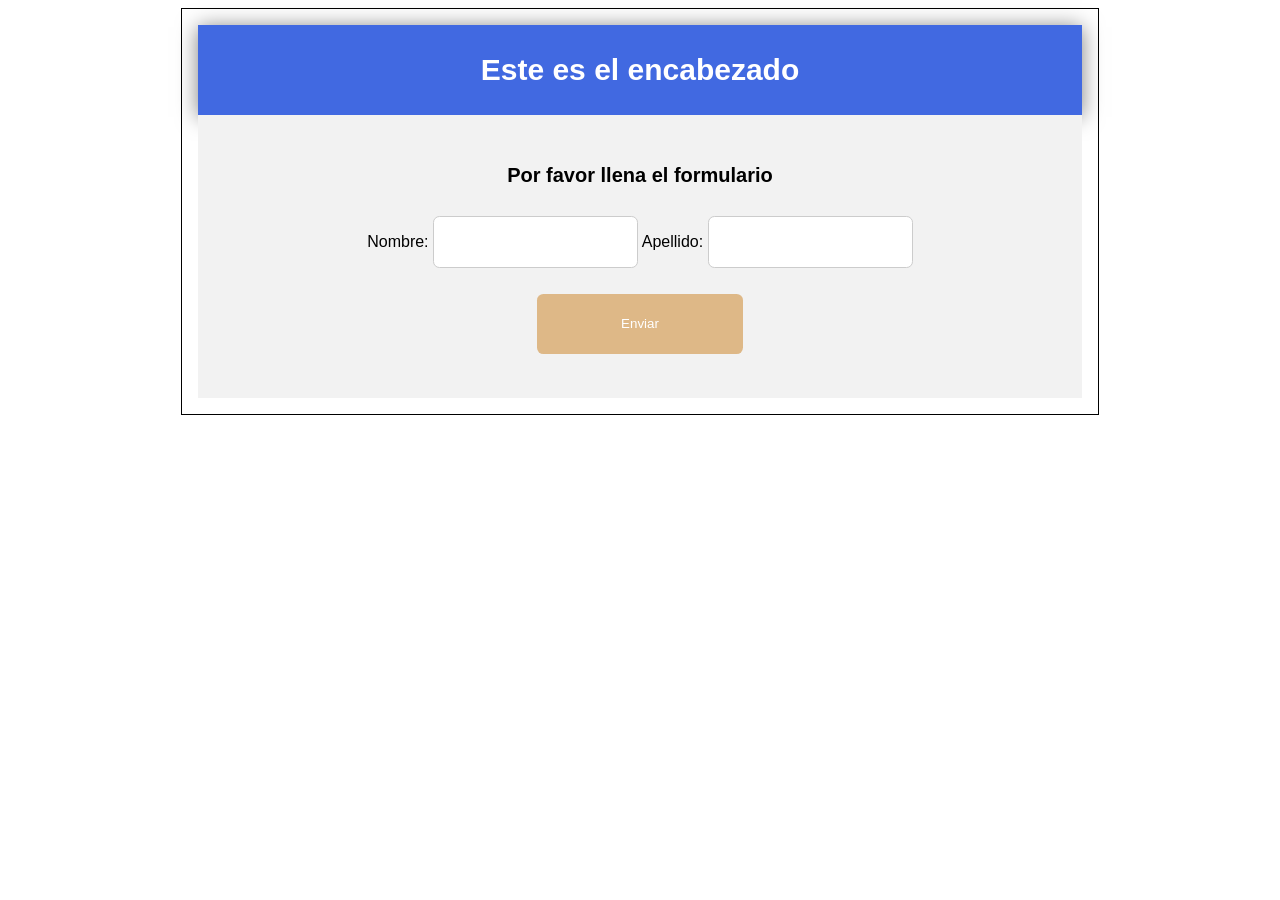
==== pagina.html @ 158c634c "cambios en la rama secundaria" ====
<!DOCTYPE html>
<html lang="es">
<head>
    <meta charset="UTF-8">
    <title>Formulario</title>
    <link rel="stylesheet" href="style.css">
</head>
<body>

    <div class="container">
        
        <div class="encabezado">
            <h1>Este es el encabezado</h1>
        </div>
        
        <div class="formulario">
            <h2>Por favor llena el formulario</h2>
            
            <form action="#">
                <label for="nombre">Nombre:</label>
                <input type="text" id="nombre" name="nombre">
                
                <label for="apellido">Apellido:</label>
                <input type="text" id="apellido" name="apellido">
                
                <br>
                
                <input type="submit" value="Enviar">
            </form>
        </div>

    </div>

</body>
</html>
---- style.css ----
body {
    color: black;
    text-align: center;
    font-family: Arial;
}

.container {
    width: 70%;
    padding: 1em;
    text-align: center;
    font-family: Arial;
    border: 1px solid #000;
    margin: 0 auto;
}

h1 {
    font-size: 30px;
}

h2 {
    text-align: center;
    font-size: 20px;
}

.encabezado {
    background-color: royalblue;
    box-shadow: 0px 2px 20px 0px rgba(0, 0, 0, 0.5);
    color: white;
    font-weight: bold;
    margin: 0;
    padding: 0.5em;
}

.formulario {
    background-color: #f2f2f2;
    /* Un poco de padding extra aquí suele ayudar a que no se vea tan pegado al borde */
    padding: 2em; 
}

input[type=text],
select {
    width: 25%;
    padding: 1rem 1rem;
    margin: 0.8rem 0;
    display: inline;
    border: 0.1rem solid #ccc;
    border-radius: 0.4rem;
    box-sizing: border-box;
    font-size: 1rem;
}

input[type=submit] {
    width: 25%;
    background-color: burlywood;
    color: white;
    padding: 1.4rem 1rem;
    margin: 0.8rem 0;
    border: none;
    border-radius: 0.4rem;
    cursor: pointer;
}
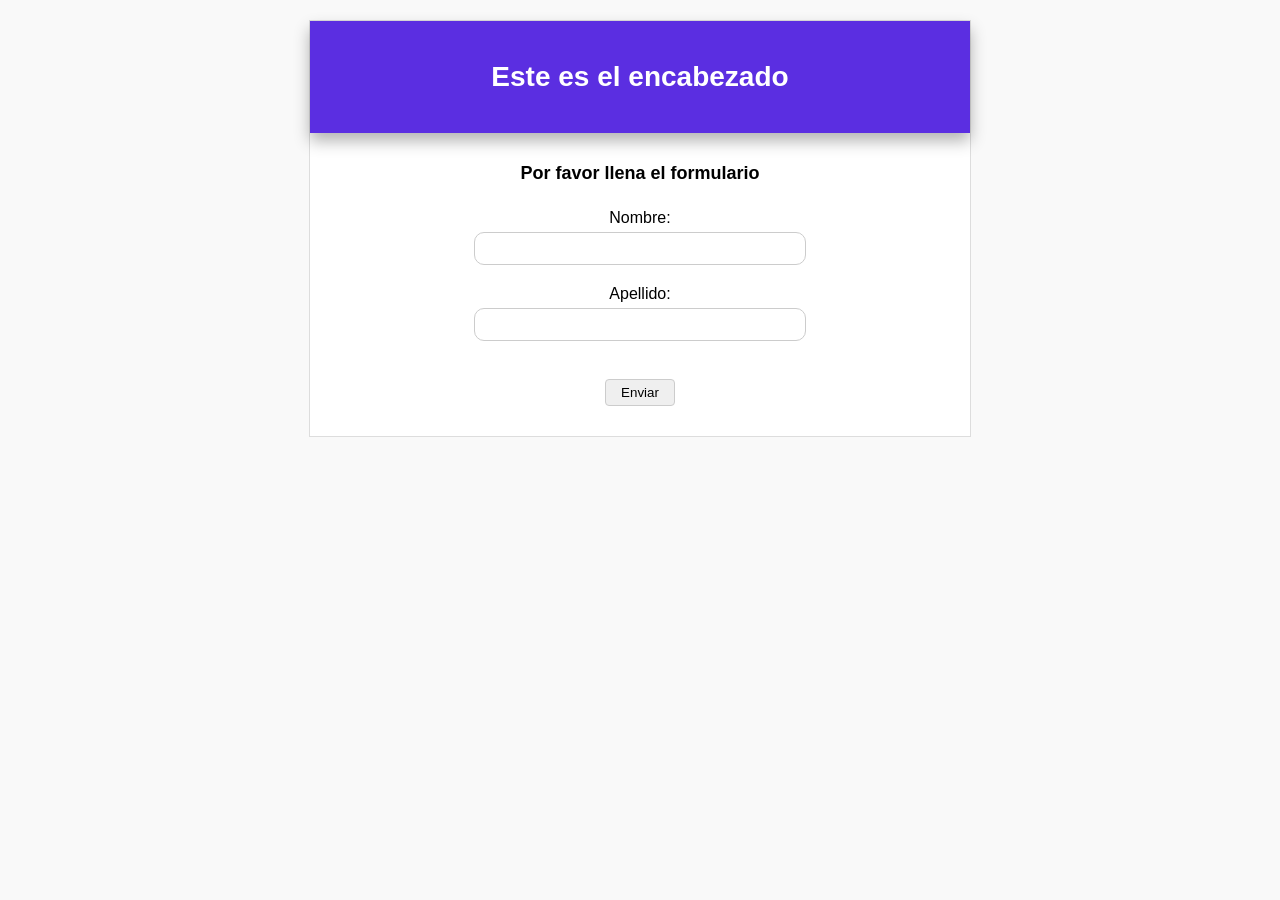
==== commit 3d62f3d9: "interfaz en el main" ====
--- a/pagina.html
+++ b/pagina.html
@@ -1,8 +1,8 @@
-
 <!DOCTYPE html>
 <html lang="es">
 <head>
     <meta charset="UTF-8">
+    <meta name="viewport" content="width=device-width, initial-scale=1.0">
     <title>Formulario</title>
     <link rel="stylesheet" href="style.css">
 </head>
--- a/style.css
+++ b/style.css
@@ -1,61 +1,62 @@
 body {
-    color: black;
     text-align: center;
-    font-family: Arial;
+    font-family: Arial, sans-serif;
+    background-color: #f9f9f9;
+    margin: 0;
+    padding: 20px;
 }
 
 .container {
-    width: 70%;
-    padding: 1em;
-    text-align: center;
-    font-family: Arial;
-    border: 1px solid #000;
+    width: 600px;
     margin: 0 auto;
+    background-color: white;
+    padding: 30px;
+    border: 1px solid #ddd;
 }
 
-h1 {
-    font-size: 30px;
+.encabezado {
+    background-color: #5b2ee1; /* El morado de la imagen */
+    color: white;
+    padding: 40px 20px;
+    margin: -30px -30px 30px -30px; /* Expande el color hasta los bordes del contenedor */
+    /* Esta es la sombra que se ve en la imagen */
+    box-shadow: 0px 8px 15px rgba(0, 0, 0, 0.3); 
+}
+
+.encabezado h1 {
+    margin: 0;
+    font-size: 28px;
 }
 
 h2 {
-    text-align: center;
-    font-size: 20px;
+    font-size: 18px;
+    margin-bottom: 25px;
 }
 
-.encabezado {
-    background-color: royalblue;
-    box-shadow: 0px 2px 20px 0px rgba(0, 0, 0, 0.5);
-    color: white;
-    font-weight: bold;
-    margin: 0;
-    padding: 0.5em;
+form {
+    display: flex;
+    flex-direction: column;
+    align-items: center;
 }
 
-.formulario {
-    background-color: #f2f2f2;
-    /* Un poco de padding extra aquí suele ayudar a que no se vea tan pegado al borde */
-    padding: 2em; 
+label {
+    margin-bottom: 5px;
 }
 
-input[type=text],
-select {
-    width: 25%;
-    padding: 1rem 1rem;
-    margin: 0.8rem 0;
-    display: inline;
-    border: 0.1rem solid #ccc;
-    border-radius: 0.4rem;
-    box-sizing: border-box;
-    font-size: 1rem;
+input[type=text] {
+    width: 300px;
+    padding: 8px 15px;
+    margin-bottom: 20px;
+    border: 1px solid #ccc;
+    /* Esto hace que los bordes sean ovalados como en la imagen */
+    border-radius: 10px; 
+    outline: none;
 }
 
 input[type=submit] {
-    width: 25%;
-    background-color: burlywood;
-    color: white;
-    padding: 1.4rem 1rem;
-    margin: 0.8rem 0;
-    border: none;
-    border-radius: 0.4rem;
+    background-color: #efefef;
+    border: 1px solid #ccc;
+    padding: 5px 15px;
     cursor: pointer;
+    border-radius: 4px;
 }
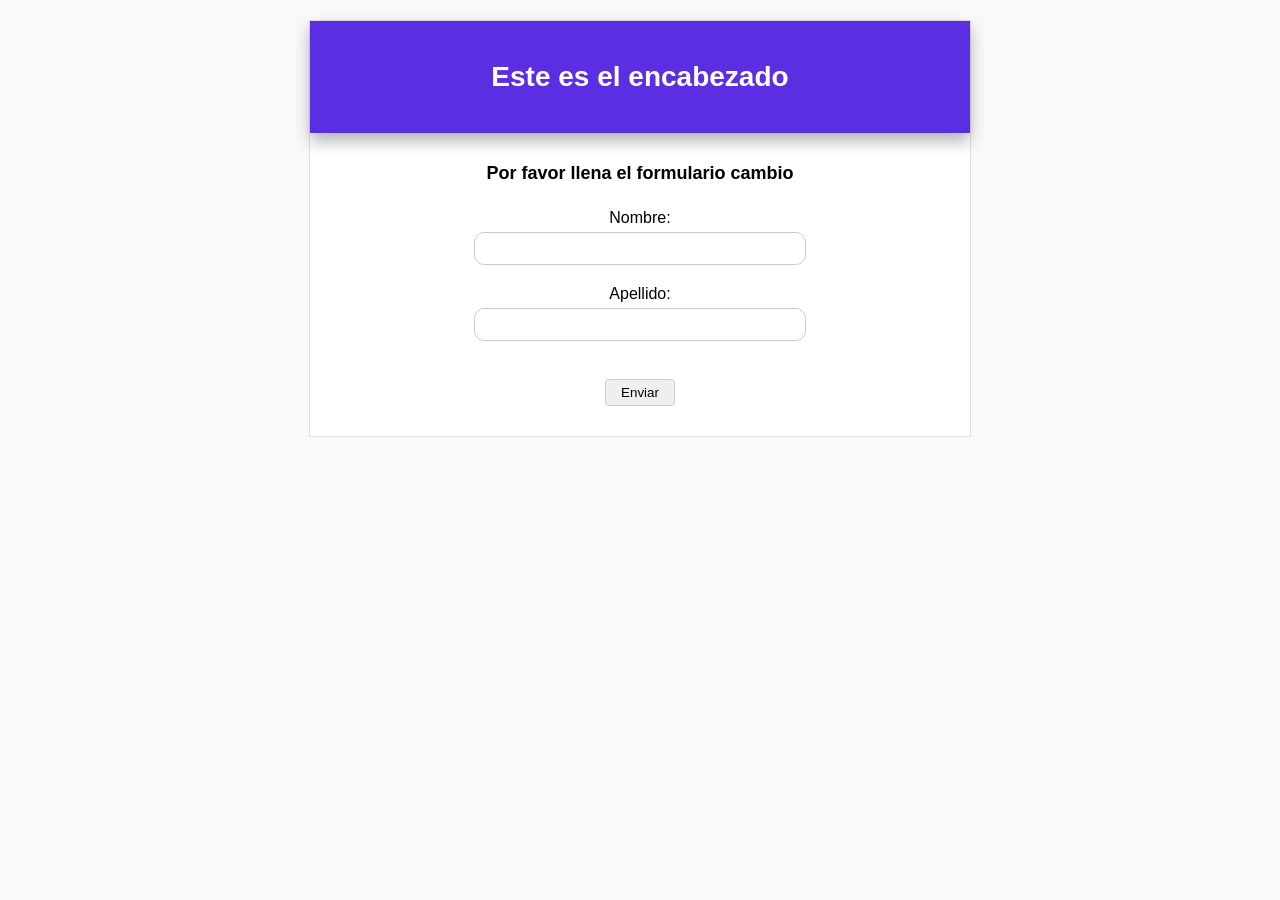
==== commit 3e0ddfc0: "Cambio para forzar conflicto en Master" ====
--- a/pagina.html
+++ b/pagina.html
@@ -1,8 +1,8 @@
+
 <!DOCTYPE html>
 <html lang="es">
 <head>
     <meta charset="UTF-8">
-    <meta name="viewport" content="width=device-width, initial-scale=1.0">
     <title>Formulario</title>
     <link rel="stylesheet" href="style.css">
 </head>
@@ -15,7 +15,7 @@
         </div>
         
         <div class="formulario">
-            <h2>Por favor llena el formulario</h2>
+            <h2>Por favor llena el formulario cambio</h2>
             
             <form action="#">
                 <label for="nombre">Nombre:</label>
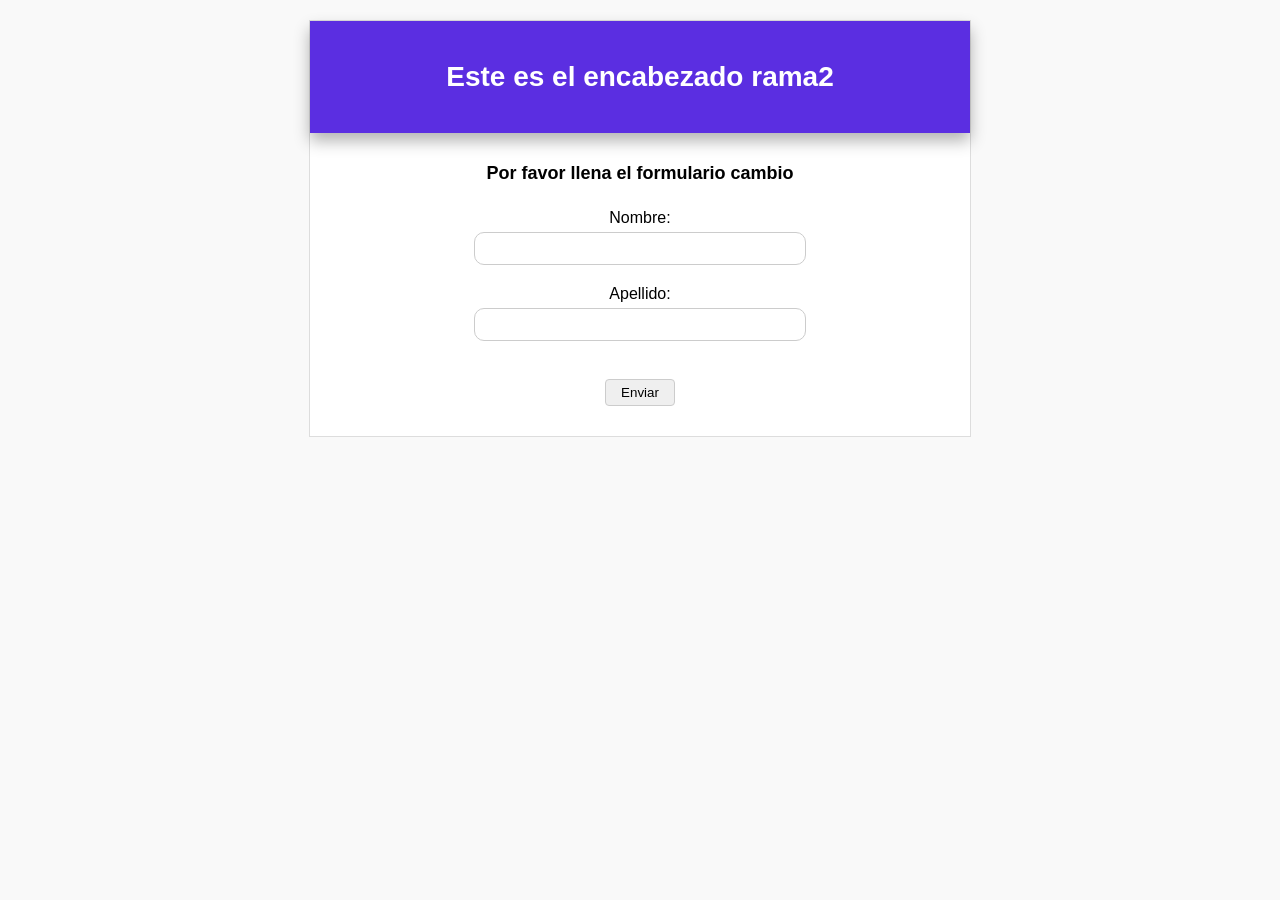
==== commit d30d537e: "Cambio para forzar conflicto en Rama 1" ====
--- a/pagina.html
+++ b/pagina.html
@@ -11,7 +11,7 @@
     <div class="container">
         
         <div class="encabezado">
-            <h1>Este es el encabezado</h1>
+            <h1>Este es el encabezado rama2</h1>
         </div>
         
         <div class="formulario">
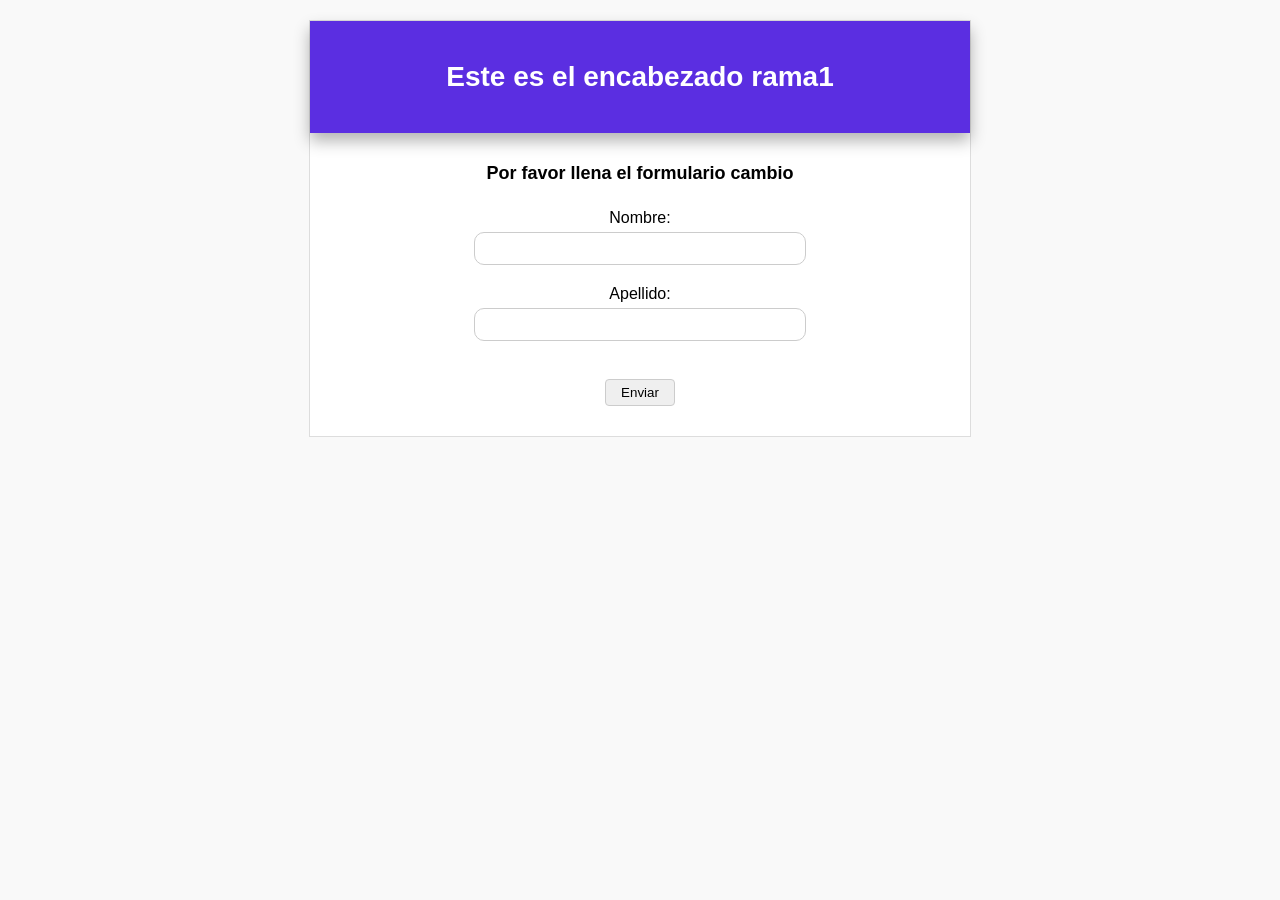
==== commit f3289253: "Cambio en encabezado Rama 1" ====
--- a/pagina.html
+++ b/pagina.html
@@ -11,7 +11,7 @@
     <div class="container">
         
         <div class="encabezado">
-            <h1>Este es el encabezado rama2</h1>
+            <h1>Este es el encabezado rama1</h1>
         </div>
         
         <div class="formulario">
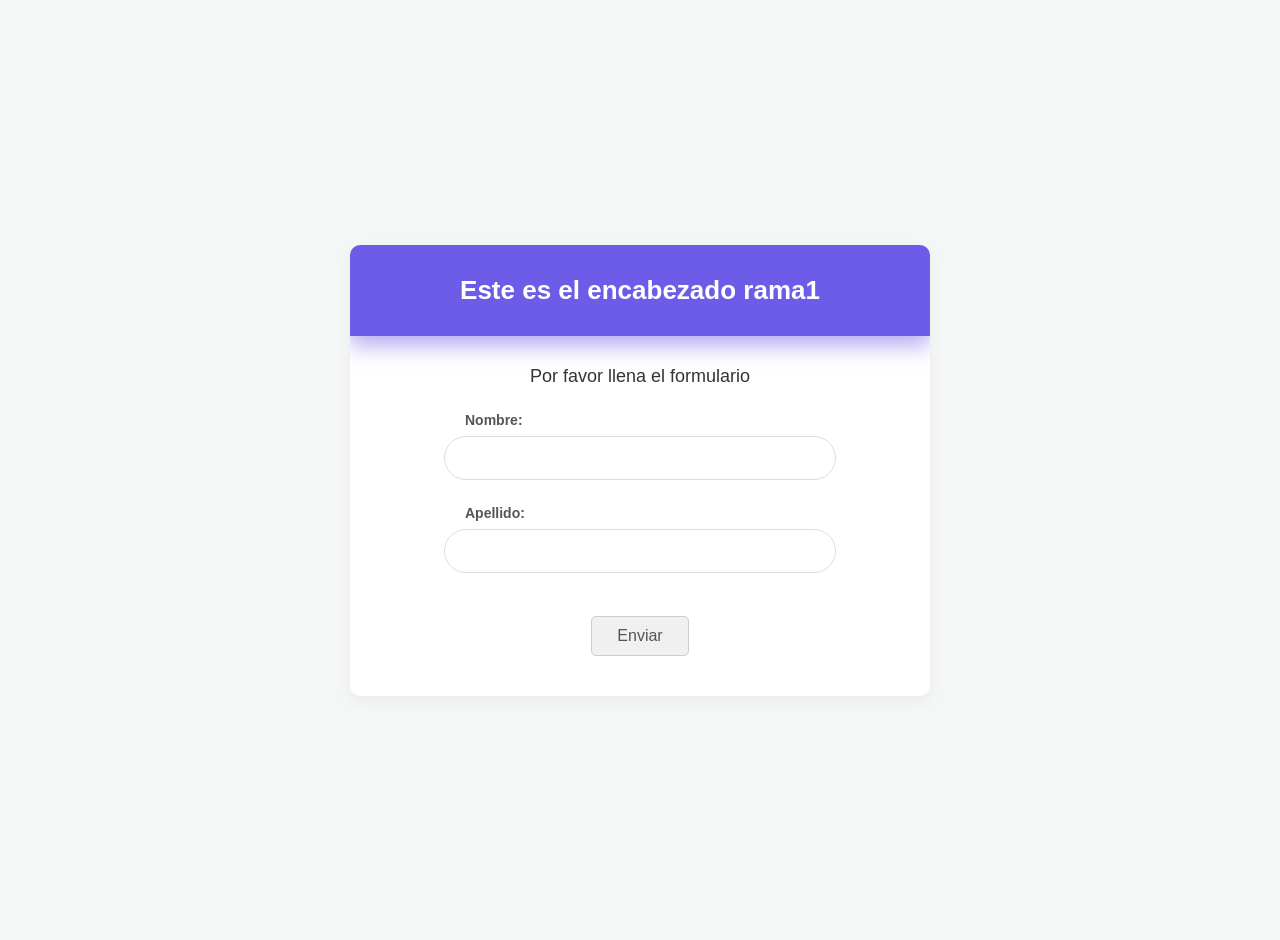
==== commit c68318ed: "Texto Master" ====
--- a/pagina.html
+++ b/pagina.html
@@ -1,8 +1,8 @@
-
 <!DOCTYPE html>
 <html lang="es">
 <head>
     <meta charset="UTF-8">
+    <meta name="viewport" content="width=device-width, initial-scale=1.0">
     <title>Formulario</title>
     <link rel="stylesheet" href="style.css">
 </head>
@@ -15,7 +15,7 @@
         </div>
         
         <div class="formulario">
-            <h2>Por favor llena el formulario cambio</h2>
+            <h2>Por favor llena el formulario</h2>
             
             <form action="#">
                 <label for="nombre">Nombre:</label>
--- a/style.css
+++ b/style.css
@@ -1,62 +1,120 @@
+/* --- Estilos Globales y de Reinicio --- */
 body {
+    /* Centrado horizontal de todo el contenido */
     text-align: center;
-    font-family: Arial, sans-serif;
-    background-color: #f9f9f9;
+    /* Fuente limpia y moderna similar a la imagen */
+    font-family: 'Segoe UI', Tahoma, Geneva, Verdana, sans-serif;
+    /* Fondo gris muy claro para contrastar con el contenedor blanco */
+    background-color: #f4f7f6;
     margin: 0;
     padding: 20px;
+    /* Ayuda a centrar el contenedor verticalmente en pantallas grandes */
+    display: flex;
+    justify-content: center;
+    align-items: center;
+    min-height: 100vh;
 }
 
+/* --- Contenedor Principal Blanco --- */
 .container {
-    width: 600px;
-    margin: 0 auto;
+    /* Ancho fijo para que se vea ordenado, ajustable */
+    width: 500px;
     background-color: white;
-    padding: 30px;
-    border: 1px solid #ddd;
+    /* Padding interno para dar aire al contenido */
+    padding: 40px;
+    /* Bordes ligeramente redondeados para el contenedor */
+    border-radius: 10px;
+    /* Sombra muy suave y difuminada para elevar el contenedor del fondo */
+    box-shadow: 0 5px 15px rgba(0,0,0,0.05);
+    /* Asegura que el encabezado morado no se desborde */
+    overflow: hidden; 
+    position: relative;
 }
 
+/* --- Encabezado Morado con Sombra --- */
 .encabezado {
-    background-color: #5b2ee1; /* El morado de la imagen */
+    /* El color morado/violeta vibrante de la imagen */
+    background-color: #6c5ce7; 
     color: white;
-    padding: 40px 20px;
-    margin: -30px -30px 30px -30px; /* Expande el color hasta los bordes del contenedor */
-    /* Esta es la sombra que se ve en la imagen */
-    box-shadow: 0px 8px 15px rgba(0, 0, 0, 0.3); 
+    /* Padding generoso para el título */
+    padding: 30px 20px;
+    /* Márgenes negativos para expandir el color hasta los bordes del contenedor blanco */
+    margin: -40px -40px 30px -40px;
+    /* LA CLAVE: Sombra pronunciada, desplazada hacia abajo y difuminada */
+    box-shadow: 0 10px 20px rgba(108, 92, 231, 0.5); /* Usando el mismo tono de morado con opacidad */
 }
 
 .encabezado h1 {
     margin: 0;
-    font-size: 28px;
+    font-size: 26px;
+    font-weight: 600;
 }
 
+/* --- Título del Formulario --- */
 h2 {
     font-size: 18px;
+    color: #333;
     margin-bottom: 25px;
+    font-weight: 500;
 }
 
+/* --- Estilos del Formulario y Campos --- */
 form {
+    /* Centrado de los elementos hijos (labels e inputs) */
     display: flex;
     flex-direction: column;
     align-items: center;
 }
 
 label {
-    margin-bottom: 5px;
+    /* Asegura que la etiqueta esté arriba del input */
+    align-self: flex-start;
+    /* Margen izquierdo para alinear con el inicio del input redondeado */
+    margin-left: 15%; 
+    margin-bottom: 8px;
+    font-size: 14px;
+    color: #555;
+    font-weight: bold;
 }
 
+/* Estilo para los campos de texto (Nombre, Apellido) */
 input[type=text] {
-    width: 300px;
-    padding: 8px 15px;
-    margin-bottom: 20px;
-    border: 1px solid #ccc;
-    /* Esto hace que los bordes sean ovalados como en la imagen */
-    border-radius: 10px; 
-    outline: none;
+    /* Ocupa la mayor parte del ancho del formulario centrado */
+    width: 70%;
+    /* Padding interno para que el texto no pegue al borde */
+    padding: 12px 20px;
+    margin-bottom: 25px;
+    border: 1px solid #ddd;
+    /* LA CLAVE: Bordes muy redondeados (forma de píldora) */
+    border-radius: 25px;
+    font-size: 16px;
+    /* Color de borde suave al enfocar */
+    transition: border-color 0.3s;
 }
 
+/* Efecto visual al hacer clic/enfocar el campo */
+input[type=text]:focus {
+    outline: none;
+    border-color: #a29bfe; /* Un morado más claro */
+}
+
+/* --- Estilo para el Botón Enviar --- */
 input[type=submit] {
-    background-color: #efefef;
+    /* Color de fondo gris claro sutil */
+    background-color: #f0f0f0;
+    color: #555;
+    /* Padding para darle tamaño al botón */
+    padding: 10px 25px;
     border: 1px solid #ccc;
-    padding: 5px 15px;
+    /* Bordes ligeramente redondeados, no tanto como los inputs */
+    border-radius: 5px;
     cursor: pointer;
-    border-radius: 4px;
+    font-size: 16px;
+    font-weight: 500;
+    transition: background-color 0.3s;
 }
+
+/* Efecto visual al pasar el mouse por encima del botón */
+input[type=submit]:hover {
+    background-color: #e0e0e0;
+}
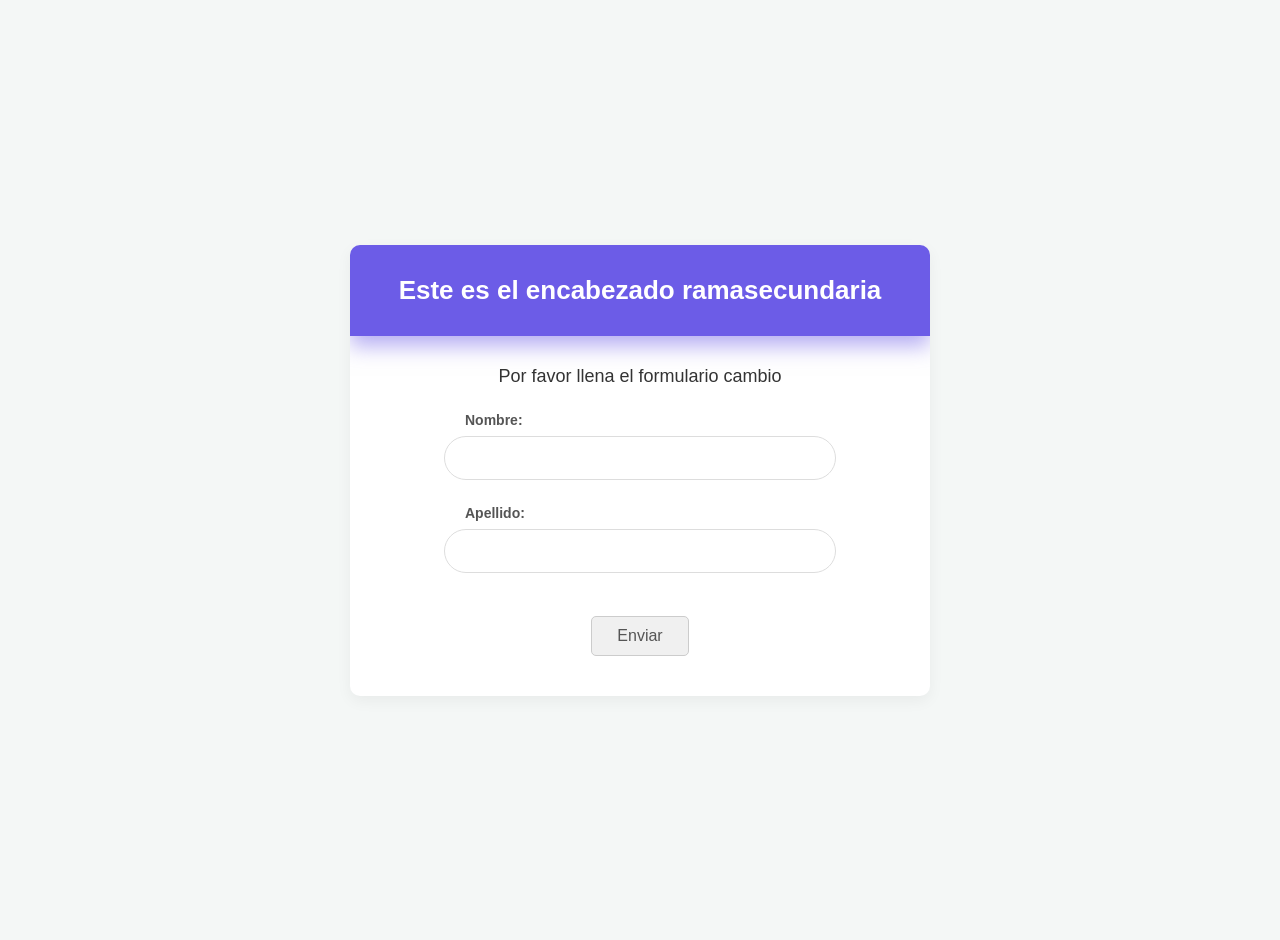
==== commit 98cd12c2: "Texto Rama 1" ====
--- a/pagina.html
+++ b/pagina.html
@@ -1,8 +1,8 @@
+
 <!DOCTYPE html>
 <html lang="es">
 <head>
     <meta charset="UTF-8">
-    <meta name="viewport" content="width=device-width, initial-scale=1.0">
     <title>Formulario</title>
     <link rel="stylesheet" href="style.css">
 </head>
@@ -11,11 +11,11 @@
     <div class="container">
         
         <div class="encabezado">
-            <h1>Este es el encabezado rama1</h1>
+            <h1>Este es el encabezado ramasecundaria</h1>
         </div>
         
         <div class="formulario">
-            <h2>Por favor llena el formulario</h2>
+            <h2>Por favor llena el formulario cambio</h2>
             
             <form action="#">
                 <label for="nombre">Nombre:</label>
